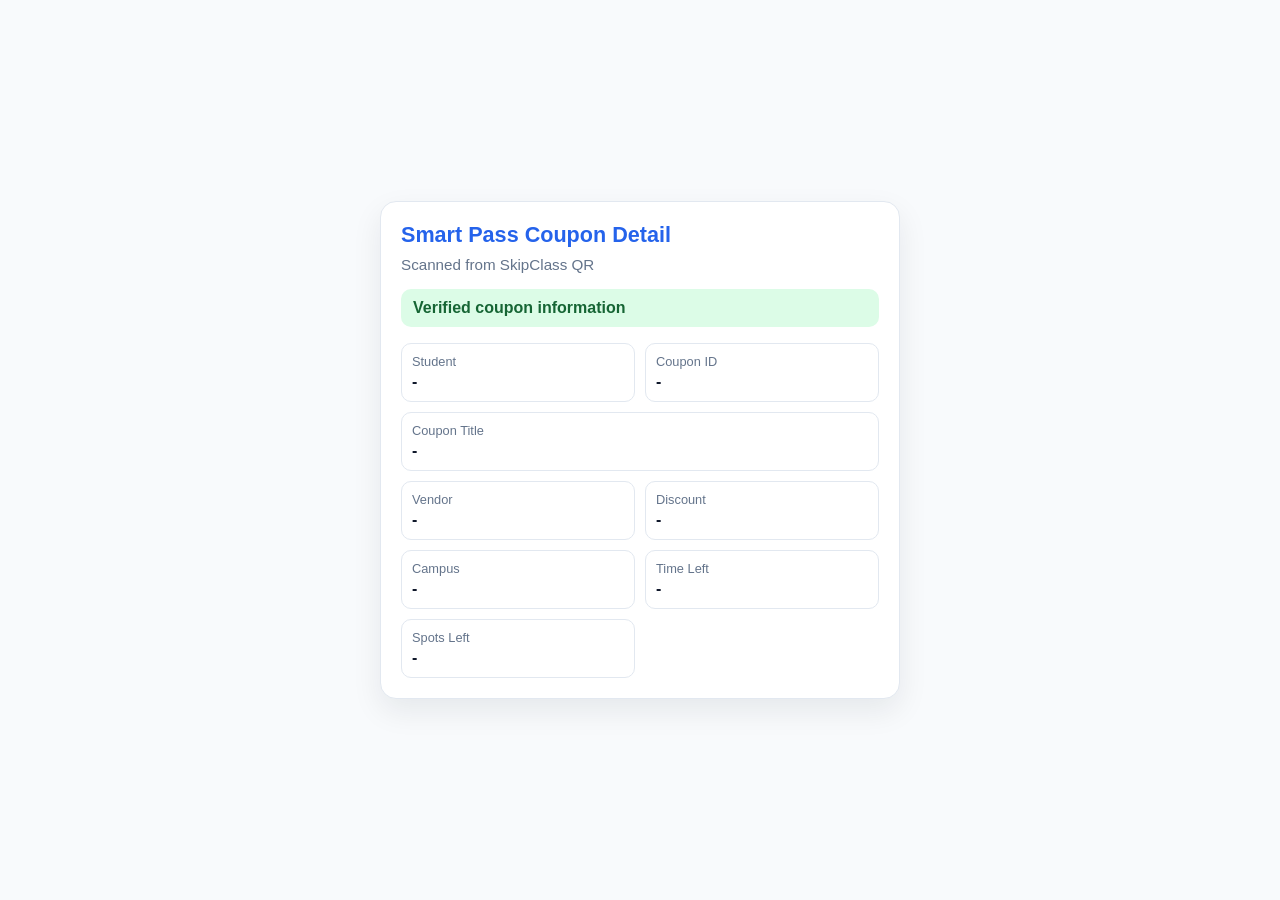
==== scan.html @ 384d059f "Add files via upload" ====
<!DOCTYPE html>
<html lang="en">
<head>
  <meta charset="UTF-8" />
  <meta name="viewport" content="width=device-width, initial-scale=1.0" />
  <title>SkipClass Smart Pass</title>
  <style>
    :root {
      --brand: #2563eb;
      --line: #e2e8f0;
      --text: #0f172a;
      --muted: #64748b;
      --ok-bg: #dcfce7;
      --ok-text: #166534;
    }
    * { box-sizing: border-box; }
    body {
      margin: 0;
      font-family: Inter, -apple-system, BlinkMacSystemFont, "Segoe UI", Roboto, sans-serif;
      color: var(--text);
      background: #f8fafc;
      min-height: 100vh;
      display: grid;
      place-items: center;
      padding: 20px;
    }
    .card {
      width: 100%;
      max-width: 520px;
      background: #fff;
      border: 1px solid var(--line);
      border-radius: 16px;
      padding: 20px;
      box-shadow: 0 12px 30px rgba(15, 23, 42, 0.08);
    }
    h1 { margin: 0 0 8px; font-size: 1.35rem; color: var(--brand); }
    .sub { margin: 0 0 16px; color: var(--muted); font-size: 0.95rem; }
    .ok {
      background: var(--ok-bg);
      color: var(--ok-text);
      border-radius: 10px;
      padding: 10px 12px;
      font-weight: 600;
      margin-bottom: 16px;
    }
    .grid {
      display: grid;
      grid-template-columns: 1fr 1fr;
      gap: 10px;
    }
    .item {
      border: 1px solid var(--line);
      border-radius: 10px;
      padding: 10px;
      background: #fff;
    }
    .label { font-size: 0.8rem; color: var(--muted); margin-bottom: 4px; }
    .value { font-weight: 600; word-break: break-word; }
    .full { grid-column: 1 / -1; }
  </style>
</head>
<body>
  <main class="card">
    <h1>Smart Pass Coupon Detail</h1>
    <p class="sub">Scanned from SkipClass QR</p>
    <div class="ok">Verified coupon information</div>
    <section class="grid">
      <div class="item"><div class="label">Student</div><div class="value" id="student">-</div></div>
      <div class="item"><div class="label">Coupon ID</div><div class="value" id="couponId">-</div></div>
      <div class="item full"><div class="label">Coupon Title</div><div class="value" id="title">-</div></div>
      <div class="item"><div class="label">Vendor</div><div class="value" id="vendor">-</div></div>
      <div class="item"><div class="label">Discount</div><div class="value" id="discount">-</div></div>
      <div class="item"><div class="label">Campus</div><div class="value" id="campus">-</div></div>
      <div class="item"><div class="label">Time Left</div><div class="value" id="timeLeft">-</div></div>
      <div class="item"><div class="label">Spots Left</div><div class="value" id="spotsLeft">-</div></div>
    </section>
  </main>
  <script>
    const params = new URLSearchParams(window.location.search);
    const read = (k) => params.get(k) || '-';
    document.getElementById('student').textContent = read('student');
    document.getElementById('couponId').textContent = read('couponId');
    document.getElementById('title').textContent = read('title');
    document.getElementById('vendor').textContent = read('vendor');
    document.getElementById('discount').textContent = read('discount');
    document.getElementById('campus').textContent = read('campus');
    document.getElementById('timeLeft').textContent = read('timeLeft');
    document.getElementById('spotsLeft').textContent = read('spotsLeft');
  </script>
</body>
</html>
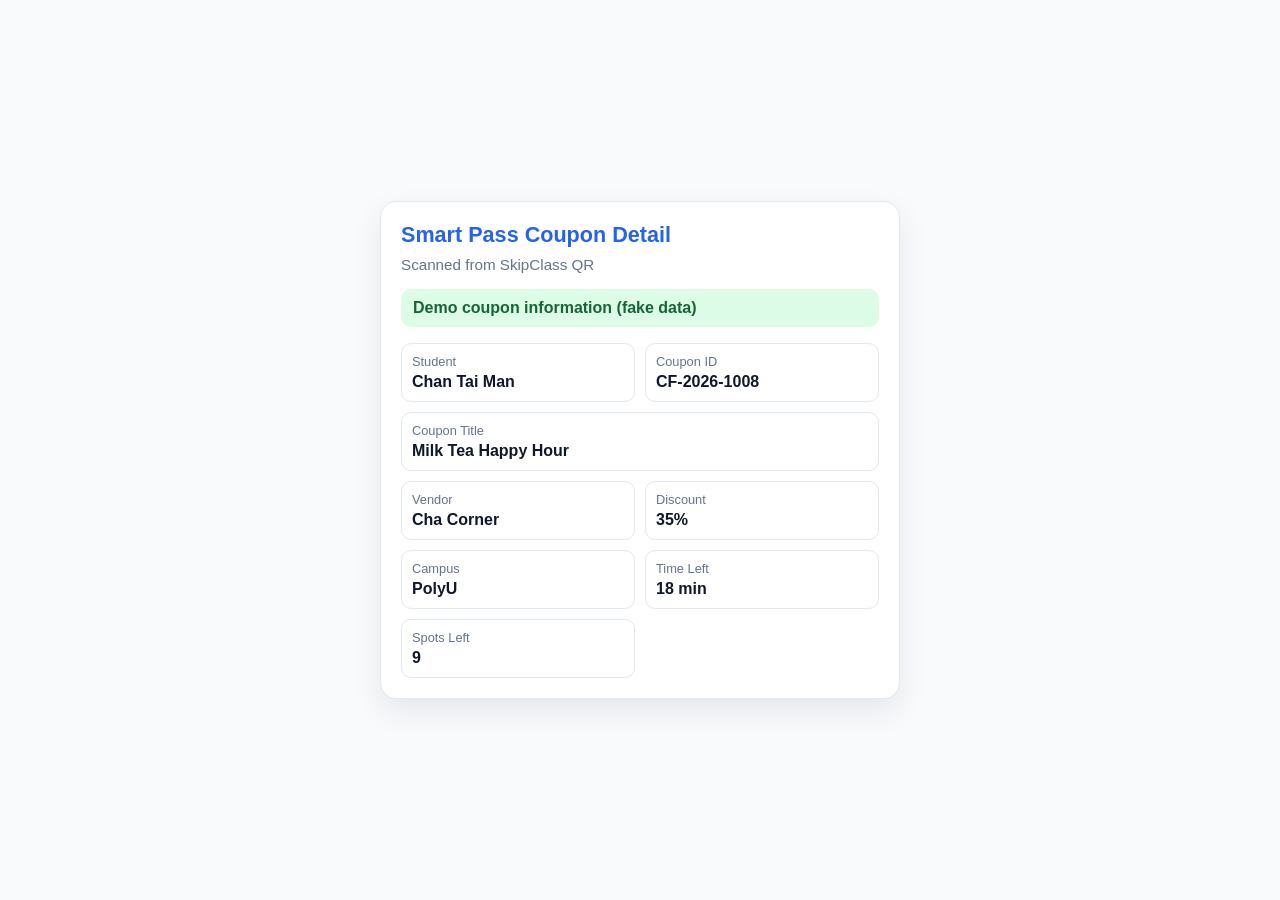
==== commit c6bd4a88: "scan.html" ====
--- a/scan.html
+++ b/scan.html
@@ -63,7 +63,7 @@
   <main class="card">
     <h1>Smart Pass Coupon Detail</h1>
     <p class="sub">Scanned from SkipClass QR</p>
-    <div class="ok">Verified coupon information</div>
+    <div class="ok" id="scanStatus">Verified coupon information</div>
     <section class="grid">
       <div class="item"><div class="label">Student</div><div class="value" id="student">-</div></div>
       <div class="item"><div class="label">Coupon ID</div><div class="value" id="couponId">-</div></div>
@@ -77,7 +77,27 @@
   </main>
   <script>
     const params = new URLSearchParams(window.location.search);
-    const read = (k) => params.get(k) || '-';
+    const fakeData = {
+      student: 'Chan Tai Man',
+      couponId: 'CF-2026-1008',
+      title: 'Milk Tea Happy Hour',
+      vendor: 'Cha Corner',
+      discount: '35%',
+      campus: 'PolyU',
+      timeLeft: '18 min',
+      spotsLeft: '9'
+    };
+
+    const keys = ['student', 'couponId', 'title', 'vendor', 'discount', 'campus', 'timeLeft', 'spotsLeft'];
+    const hasRealData = keys.some((k) => (params.get(k) || '').trim() !== '');
+    const forceDemo = params.get('demo') === '1';
+    const source = (!hasRealData || forceDemo) ? fakeData : null;
+
+    const read = (k) => {
+      if (source) return source[k] || '-';
+      return params.get(k) || '-';
+    };
+
     document.getElementById('student').textContent = read('student');
     document.getElementById('couponId').textContent = read('couponId');
     document.getElementById('title').textContent = read('title');
@@ -86,6 +106,9 @@
     document.getElementById('campus').textContent = read('campus');
     document.getElementById('timeLeft').textContent = read('timeLeft');
     document.getElementById('spotsLeft').textContent = read('spotsLeft');
+
+    const status = document.getElementById('scanStatus');
+    status.textContent = source ? 'Demo coupon information (fake data)' : 'Verified coupon information';
   </script>
 </body>
 </html>
